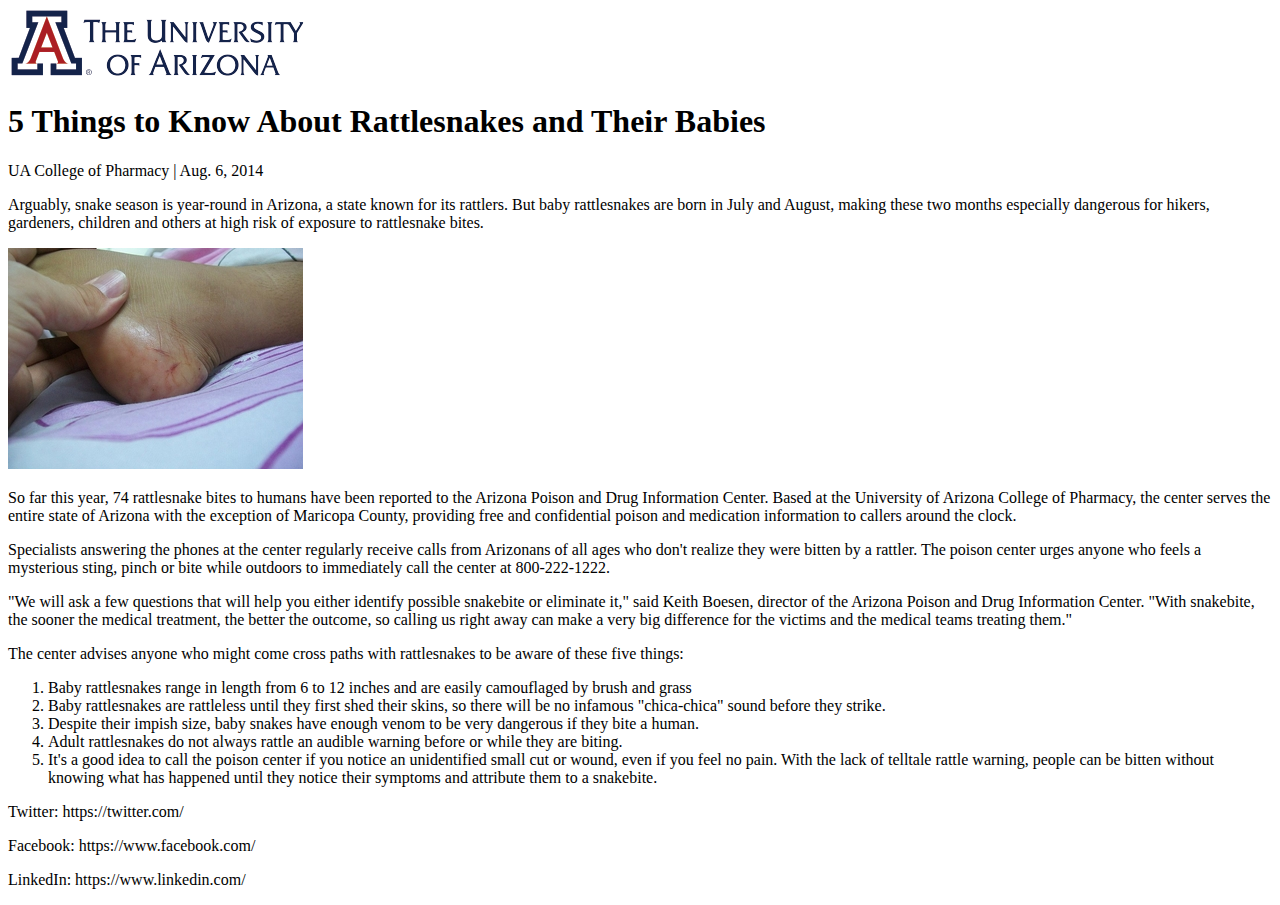
==== index.html @ 5d369da6 "added to mysite" ====
<!DOCTYPE html>
<html lang="en">
<head>
    <meta charset="UTF-8">
    <title>5 Things to Know About Rattlesnakes and Their Babies</title>
</head>
<body>
<img src="UniversityLogo.png" alt="Logo of The University of Arizona">


<h1> 5 Things to Know About Rattlesnakes and Their Babies </h1>

<p> UA College of Pharmacy | Aug. 6, 2014</p>
<p> Arguably, snake season is year-round in Arizona, a state
    known for its rattlers. But baby rattlesnakes are born in July and August,
    making these two months especially dangerous for hikers, gardeners, children
    and others at high risk of exposure to rattlesnake bites.</p>

<img src="SnakeBite.jpg" alt="Snake bite on side of childs foot">



<p> So far this year, 74 rattlesnake bites to humans have been reported to the
    Arizona Poison and Drug Information Center. Based at the University of
    Arizona College of Pharmacy, the center serves the entire state of
    Arizona with the exception of Maricopa County, providing free and
    confidential poison and medication information to callers around the
    clock.</p>

<p> Specialists answering the phones at the center regularly receive calls
    from Arizonans of all ages who don't realize they were bitten by a rattler.
    The poison center urges anyone who feels a mysterious sting, pinch or
    bite while outdoors to immediately call the center at 800-222-1222.</p>

<p> "We will ask a few questions that will help you either identify possible
    snakebite or eliminate it," said Keith Boesen, director of the Arizona
    Poison and Drug Information Center. "With snakebite, the sooner the
    medical treatment, the better the outcome, so calling us right away can
    make a very big difference for the victims and the medical teams treating
    them."</p>

<p> The center advises anyone who might come cross paths with rattlesnakes
    to be aware of these five things:</p>
<ol>
    <li> Baby rattlesnakes range in length from 6 to 12 inches and are easily
        camouflaged by brush and grass</li>
    <li> Baby rattlesnakes are rattleless until they first shed their skins, so there
        will be no infamous "chica-chica" sound before they strike.</li>
    <li> Despite their impish size, baby snakes have enough venom to be very
        dangerous if they bite a human.</li>
    <li> Adult rattlesnakes do not always rattle an audible warning before or
        while they are biting.</li>
    <li> It's a good idea to call the poison center if you notice an unidentified
        small cut or wound, even if you feel no pain. With the lack of telltale
        rattle warning, people can be bitten without knowing what has happened
        until they notice their symptoms and attribute them to a snakebite.</li>
</ol>
<p> Twitter: <a>https://twitter.com/</a> </p>
<p> Facebook: <a>https://www.facebook.com/</a> </p>
<p> LinkedIn: <a> https://www.linkedin.com/</a>

</p>
</body>
</html>
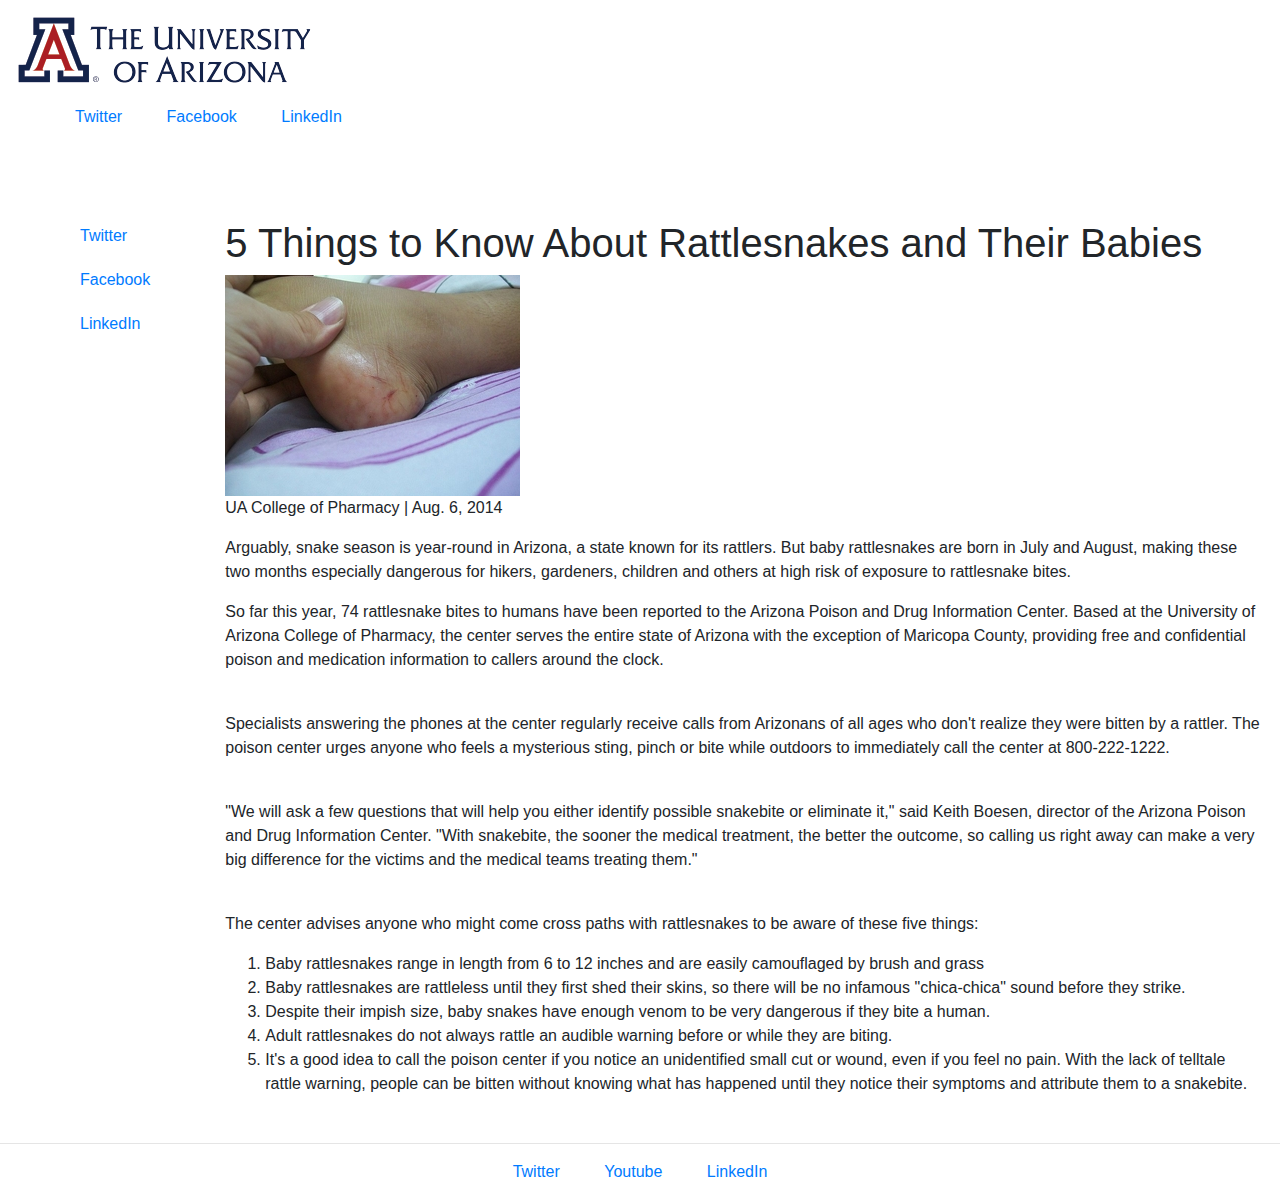
==== commit dbe7aac8: "added to mysite" ====
--- a/index.html
+++ b/index.html
@@ -1,64 +1,100 @@
 <!DOCTYPE html>
-<html lang="en">
+<html lang="en" xmlns="http://www.w3.org/1999/html">
 <head>
     <meta charset="UTF-8">
-    <title>5 Things to Know About Rattlesnakes and Their Babies</title>
+    <title>5 Things to Know About Rattlesnakes and their babies</title>
+    <link rel="stylesheet" type="text/css" href="projectStyleSheet.css"/>
+    <link rel="stylesheet" href="https://cdn.jsdelivr.net/npm/bootstrap@4.3.1/dist/css/bootstrap.min.css" integrity="sha384-ggOyR0iXCbMQv3Xipma34MD+dH/1fQ784/j6cY/iJTQUOhcWr7x9JvoRxT2MZw1T" crossorigin="anonymous">
 </head>
 <body>
-<img src="UniversityLogo.png" alt="Logo of The University of Arizona">
 
+<header>
+    <img  src="UniversityLogo.png" alt="Logo of The University of Arizona">
+    <nav>
+        <ul>
+            <li>  <a href="https://twitter.com/">Twitter </a></li>
+            <li>  <a href="https://www.facebook.com/">Facebook </a> </li>
+            <li>  <a href="https://www.linkedin.com/">LinkedIn </a></li>
+        </ul>
+    </nav>
+</header>
+<br>
 
-<h1> 5 Things to Know About Rattlesnakes and Their Babies </h1>
-
-<p> UA College of Pharmacy | Aug. 6, 2014</p>
-<p> Arguably, snake season is year-round in Arizona, a state
-    known for its rattlers. But baby rattlesnakes are born in July and August,
-    making these two months especially dangerous for hikers, gardeners, children
-    and others at high risk of exposure to rattlesnake bites.</p>
-
-<img src="SnakeBite.jpg" alt="Snake bite on side of childs foot">
+<div class = "content">
+    <div class = "sidebar">
+        <nav>
+            <ul>
+                <li>  <a href="https://twitter.com/">Twitter </a></li>
+                <li>  <a href="https://www.facebook.com/">Facebook </a> </li>
+                <li>  <a href="https://www.linkedin.com/">LinkedIn </a></li>
+            </ul>
+        </nav>
+    </div>
+    <div class = "snakestuff">
+        <h1> 5 Things to Know About Rattlesnakes and Their Babies</h1>
 
 
 
-<p> So far this year, 74 rattlesnake bites to humans have been reported to the
-    Arizona Poison and Drug Information Center. Based at the University of
-    Arizona College of Pharmacy, the center serves the entire state of
-    Arizona with the exception of Maricopa County, providing free and
-    confidential poison and medication information to callers around the
-    clock.</p>
+        <img src="SnakeBite.jpg" alt="Snake bite on side of childs foot">
 
-<p> Specialists answering the phones at the center regularly receive calls
-    from Arizonans of all ages who don't realize they were bitten by a rattler.
-    The poison center urges anyone who feels a mysterious sting, pinch or
-    bite while outdoors to immediately call the center at 800-222-1222.</p>
+        <p> UA College of Pharmacy | Aug. 6, 2014</p>
 
-<p> "We will ask a few questions that will help you either identify possible
-    snakebite or eliminate it," said Keith Boesen, director of the Arizona
-    Poison and Drug Information Center. "With snakebite, the sooner the
-    medical treatment, the better the outcome, so calling us right away can
-    make a very big difference for the victims and the medical teams treating
-    them."</p>
+        <p> Arguably, snake season is year-round in Arizona, a state
+            known for its rattlers. But baby rattlesnakes are born in July and August,
+            making these two months especially dangerous for hikers, gardeners, children
+            and others at high risk of exposure to rattlesnake bites.</p>
 
-<p> The center advises anyone who might come cross paths with rattlesnakes
-    to be aware of these five things:</p>
-<ol>
-    <li> Baby rattlesnakes range in length from 6 to 12 inches and are easily
-        camouflaged by brush and grass</li>
-    <li> Baby rattlesnakes are rattleless until they first shed their skins, so there
-        will be no infamous "chica-chica" sound before they strike.</li>
-    <li> Despite their impish size, baby snakes have enough venom to be very
-        dangerous if they bite a human.</li>
-    <li> Adult rattlesnakes do not always rattle an audible warning before or
-        while they are biting.</li>
-    <li> It's a good idea to call the poison center if you notice an unidentified
-        small cut or wound, even if you feel no pain. With the lack of telltale
-        rattle warning, people can be bitten without knowing what has happened
-        until they notice their symptoms and attribute them to a snakebite.</li>
-</ol>
-<p> Twitter: <a>https://twitter.com/</a> </p>
-<p> Facebook: <a>https://www.facebook.com/</a> </p>
-<p> LinkedIn: <a> https://www.linkedin.com/</a>
 
-</p>
+
+
+
+        <p> So far this year, 74 rattlesnake bites to humans have been reported to the
+            Arizona Poison and Drug Information Center. Based at the University of
+            Arizona College of Pharmacy, the center serves the entire state of
+            Arizona with the exception of Maricopa County, providing free and
+            confidential poison and medication information to callers around the
+            clock.</p> <br>
+
+        <p>Specialists answering the phones at the center regularly receive calls
+            from Arizonans of all ages who don't realize they were bitten by a rattler.
+            The poison center urges anyone who feels a mysterious sting, pinch or
+            bite while outdoors to immediately call the center at 800-222-1222.</p>
+        <br>
+
+        <p>"We will ask a few questions that will help you either identify possible
+            snakebite or eliminate it," said Keith Boesen, director of the Arizona
+            Poison and Drug Information Center. "With snakebite, the sooner the
+            medical treatment, the better the outcome, so calling us right away can
+            make a very big difference for the victims and the medical teams treating
+            them."</p>
+        <br>
+
+        <p>The center advises anyone who might come cross paths with rattlesnakes
+            to be aware of these five things:</p>
+        <ol>
+            <li> Baby rattlesnakes range in length from 6 to 12 inches and are easily
+                camouflaged by brush and grass</li>
+            <li> Baby rattlesnakes are rattleless until they first shed their skins, so there
+                will be no infamous "chica-chica" sound before they strike.</li>
+            <li> Despite their impish size, baby snakes have enough venom to be very
+                dangerous if they bite a human.</li>
+            <li> Adult rattlesnakes do not always rattle an audible warning before or
+                while they are biting.</li>
+            <li> It's a good idea to call the poison center if you notice an unidentified
+                small cut or wound, even if you feel no pain. With the lack of telltale
+                rattle warning, people can be bitten without knowing what has happened
+                until they notice their symptoms and attribute them to a snakebite.</li>
+        </ol>
+    </div>
+</div>
+
+<footer>
+    <hr>
+    <a href="https://twitter.com/">Twitter </a>
+    <a href="https://youtube.com">Youtube </a>
+    <a href="https://www.linkedin.com/">LinkedIn </a>
+    <br>
+</footer>
+
 </body>
 </html>--- a/projectStyleSheet.css
+++ b/projectStyleSheet.css
@@ -0,0 +1,51 @@
+header{
+    padding: 15px;
+    display: flex;
+    justify-content: space-between;
+}
+header nav{
+    margin-right: 20px;
+}
+
+header nav li {
+    display: inline-block;
+    list-style-type: none;
+    margin: 20px;
+
+
+}
+
+
+
+
+.content{
+
+    display: flex;
+}
+.content .snakestuff{
+    padding: 15px;
+}
+
+
+.content .sidebar {
+    margin-right:  20px;
+    justify-content: center;
+}
+.content .sidebar nav li{
+    list-style-type: none;
+    margin:  20px;
+}
+.content .sidebar nav {
+    list-style-type: none;
+    margin:  20px;
+}
+
+
+ footer{
+     text-align: center;
+ }
+
+footer a{
+    margin: 20px;
+}
+
